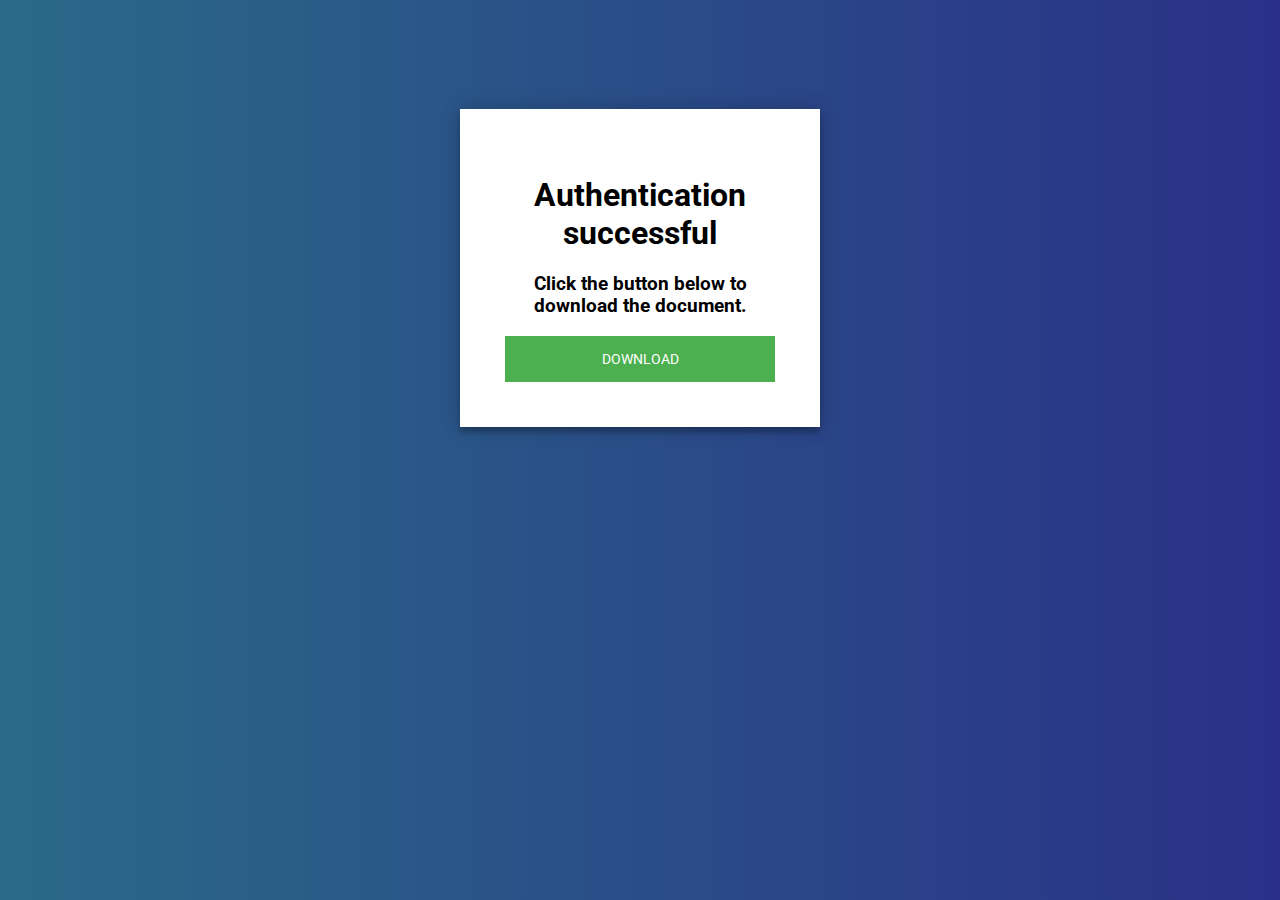
==== secure document/download.html @ 278ca82c "added download.html & nice gradient" ====
<html>

<head>
<link rel="stylesheet" href="style.css">
<title>{ORG NAME} Secure Document Portal</title>
</head>

<body>
        <div class="login-page">
                <div class="form">
                  <h1>Authentication successful</h1>
                  <h3>Click the button below to download the document.</h3>
                  <button href="sampledoc.docx">Download</button>
                </div>
              </div>
<body>



</html>
---- secure document/style.css ----
@import url(https://fonts.googleapis.com/css?family=Roboto:300);

.login-page {
  width: 360px;
  padding: 8% 0 0;
  margin: auto;
}
.form {
  position: relative;
  z-index: 1;
  background: #FFFFFF;
  max-width: 360px;
  margin: 0 auto 100px;
  padding: 45px;
  text-align: center;
  box-shadow: 0 0 20px 0 rgba(0, 0, 0, 0.2), 0 5px 5px 0 rgba(0, 0, 0, 0.24);
}
.form input {
  font-family: "Roboto", sans-serif;
  outline: 0;
  background: #f2f2f2;
  width: 100%;
  border: 0;
  margin: 0 0 15px;
  padding: 15px;
  box-sizing: border-box;
  font-size: 14px;
}
.form button {
  font-family: "Roboto", sans-serif;
  text-transform: uppercase;
  outline: 0;
  background: #4CAF50;
  width: 100%;
  border: 0;
  padding: 15px;
  color: #FFFFFF;
  font-size: 14px;
  -webkit-transition: all 0.3 ease;
  transition: all 0.3 ease;
  cursor: pointer;
}
.form button:hover,.form button:active,.form button:focus {
  background: #43A047;
}
.form .message {
  margin: 15px 0 0;
  color: #b3b3b3;
  font-size: 12px;
}
.form .message a {
  color: #4CAF50;
  text-decoration: none;
}
.form .register-form {
  display: none;
}
.container {
  position: relative;
  z-index: 1;
  max-width: 300px;
  margin: 0 auto;
}
.container:before, .container:after {
  content: "";
  display: block;
  clear: both;
}
.container .info {
  margin: 50px auto;
  text-align: center;
}
.container .info h1 {
  margin: 0 0 15px;
  padding: 0;
  font-size: 36px;
  font-weight: 300;
  color: #1a1a1a;
}
.container .info span {
  color: #4d4d4d;
  font-size: 12px;
}
.container .info span a {
  color: #000000;
  text-decoration: none;
}
.container .info span .fa {
  color: #EF3B3A;
}
body {
  background: #2a3088; /* fallback for old browsers */
  background: -webkit-linear-gradient(right, #2a3088, #2a6a88);
  background: -moz-linear-gradient(right, #2a3088, #2a6a88);
  background: -o-linear-gradient(right, #2a3088, #2a6a88);
  background: linear-gradient(to left, #2a3088, #2a6a88);
  font-family: "Roboto", sans-serif;
  -webkit-font-smoothing: antialiased;
  -moz-osx-font-smoothing: grayscale;      
}
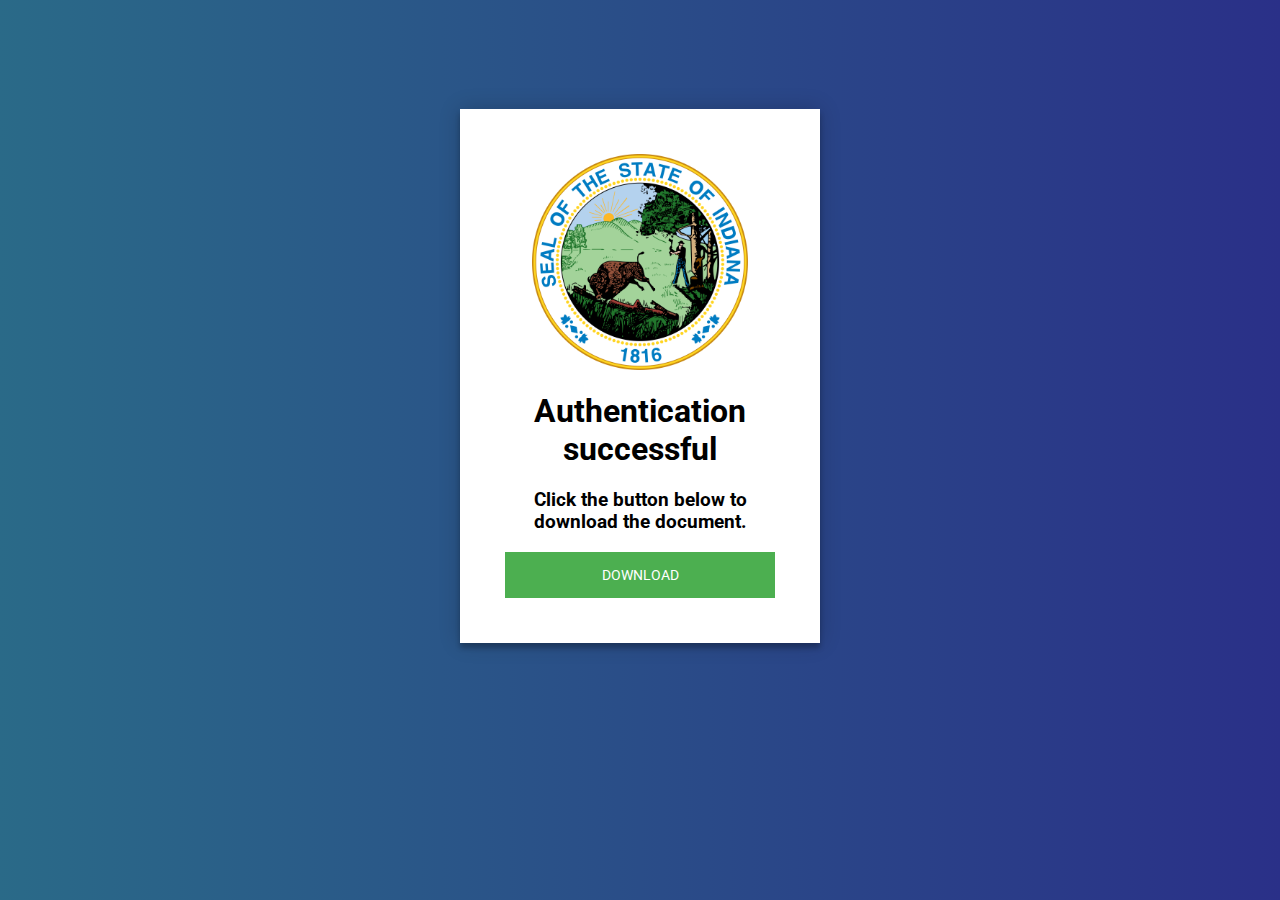
==== commit 71b1d16d: "added emblem to all pages" ====
--- a/secure document/download.html
+++ b/secure document/download.html
@@ -8,6 +8,7 @@
 <body>
         <div class="login-page">
                 <div class="form">
+                  <img src="emblem.png" class="emblem" width="80%">
                   <h1>Authentication successful</h1>
                   <h3>Click the button below to download the document.</h3>
                   <button href="sampledoc.docx">Download</button>
